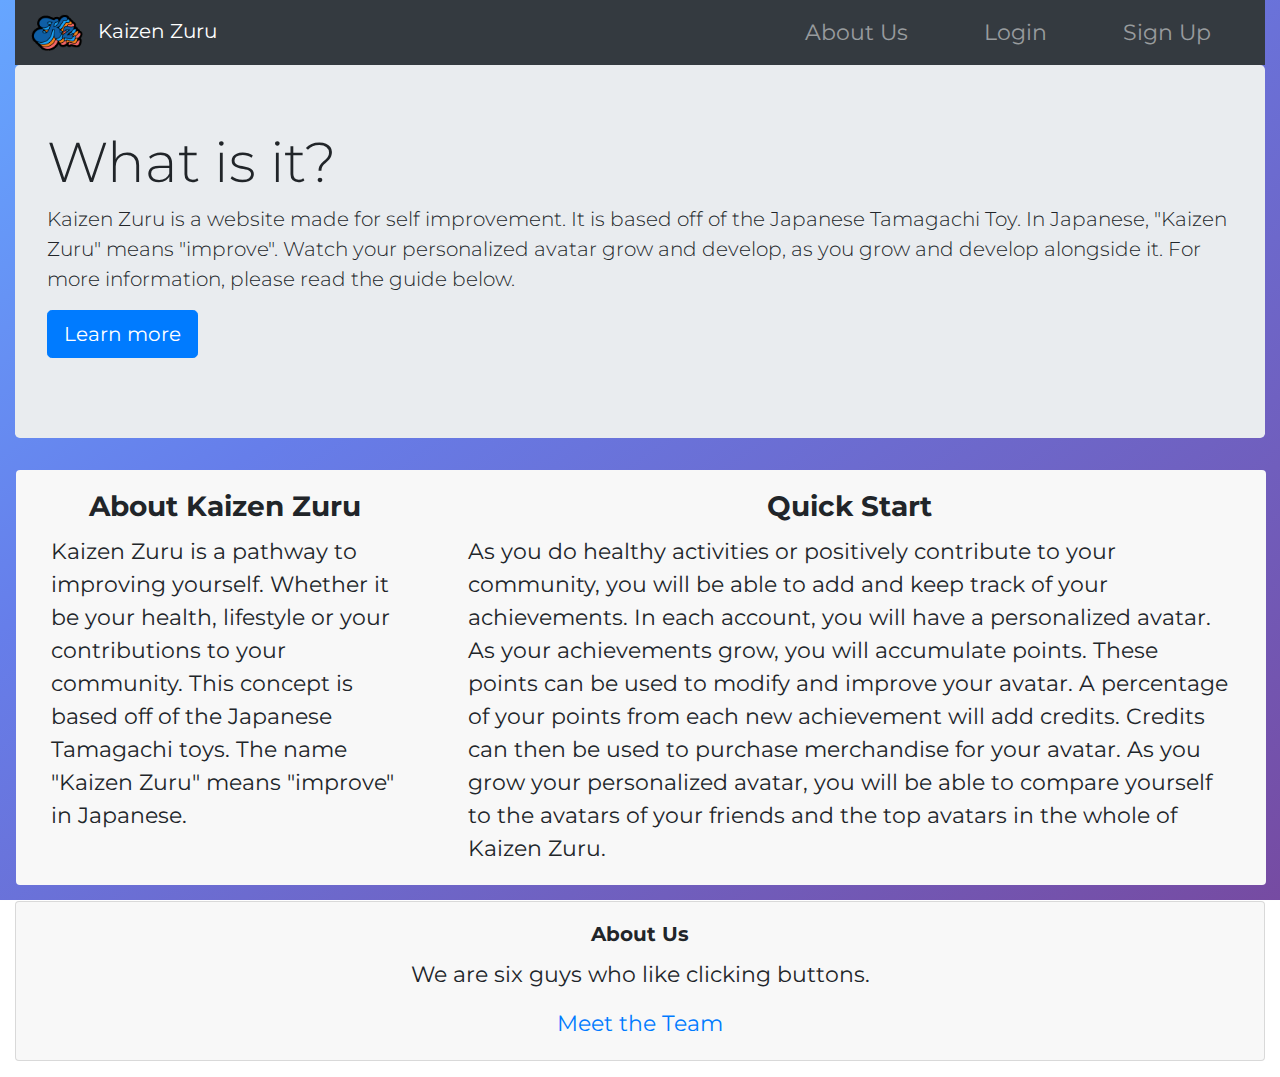
==== src/html/index.html @ 909e8c21 "Update index.html" ====
<!DOCTYPE html>
<html>
    <head>
        <meta charset="UTF-8">
        <meta name="viewport" content="width=device-width, initial-scale=1.0">
        <title>Kaizen Zuru Primary Page</title>
        <link rel="stylesheet" href="../css/bootstrap.css">
        <link href='https://fonts.googleapis.com/css?family=Montserrat' rel='stylesheet'>
        <link rel="stylesheet" type="text/css" href="../css/index.css">
    </head>
    
    <body id="grad1">
        <div class="container">
            <nav class="navbar navbar-expand-lg navbar-dark bg-dark">
                <a class="navbar-brand" href="#">
                    <img class="logo" src = "../images/kz_logo.png" alt = "logo">
                    Kaizen Zuru</a>
                
                <button class="navbar-toggler" type="button" data-toggle="collapse" data-target="#navbarSupportedContent">
                    <span class="navbar-toggler-icon"></span>
                </button>

                <div class="collapse navbar-collapse" id="navbarSupportedContent">
                    <ul class="navbar-nav ml-auto">
                        <li class="nav-item">
                            <a class="nav-link" href="#aboutUsSection">About Us</a>
                        </li>
                        <li class="nav-item">
                            <a class="nav-link" href="#">Login</a>
                        </li>
                        <li class="nav-item">
                            <a class="nav-link" href="#">Sign Up</a>
                        </li>
                    </ul>
                </div>
            </nav>

            <div class="jumbotron">
                <h1 class="display-4">What is it?</h1>
                <p class="lead">Kaizen Zuru is a website made for self improvement. It is based off of the Japanese Tamagachi Toy.
                    In Japanese, "Kaizen Zuru" means "improve". Watch your personalized avatar grow and develop, as you
                    grow and develop alongside it. For more information, please read the guide below.</p>
            
                <p class="lead">
                    <a class="btn btn-primary btn-lg" href="#" role="button">Learn more</a>
                </p>
            </div>
            <div class="row row1 rounded">
                <div class="col-lg-4 d-flex align-items-stretch">
                    <div class="card akzCard">
                        <div class="card-body text-center">
                            <h5 class="card-title" style = "font-size:125%;"><strong>About Kaizen Zuru</strong></h5>
                            <p class="card-text text-left">Kaizen Zuru is a pathway to improving yourself. Whether it be your health, lifestyle or
                                your contributions to your community. This concept is based off of the Japanese Tamagachi toys.
                                The name "Kaizen Zuru" means "improve" in Japanese.</p>
                        </div>
                    </div>
                </div>
                <div class="col d-flex align-items-stretch">
                    <div class="card qsCard">
                        <div class="card-body text-center">
                            <h5 class="card-title" style="font-size: 125%;"><strong>Quick Start</strong></h5>
                            <p class="card-text text-left">As you do healthy activities or positively contribute to your community, 
                                you will be able to add and keep track of your achievements. In each account, you will have 
                                a personalized avatar. As your achievements grow, you will accumulate points. These points 
                                can be used to modify and improve your avatar. A percentage of your points from each new 
                                achievement will add credits. Credits can then be used to purchase merchandise for your avatar.
                                As you grow your personalized avatar, you will be able to compare yourself to the avatars of your 
                                friends and the top avatars in the whole of Kaizen Zuru.</p>
                        </div>
                    </div>
                </div>
            </div>
            <p></p>
            <div class="row">
                <div class="col">
                    <div class="card">
                        <div class="card-body text-center">
                            <h5 id="aboutUsSection" class="card-title"><strong>About Us</strong></h5>
                            <p class="card-text">We are six guys who like clicking buttons.</p>
                            <a href="#" class="card-link">Meet the Team</a>
                        </div>
                    </div>
                </div>
            </div>
        </div>
        <p></p>

        <!--<script src="../js/jquery.min.js"></script>
        <script src="../js/popper.min.js"></script>-->
        <script src="https://code.jquery.com/jquery-3.4.1.slim.min.js" integrity="sha384-J6qa4849blE2+poT4WnyKhv5vZF5SrPo0iEjwBvKU7imGFAV0wwj1yYfoRSJoZ+n" crossorigin="anonymous"></script>
        <script src="https://cdn.jsdelivr.net/npm/popper.js@1.16.0/dist/umd/popper.min.js" integrity="sha384-Q6E9RHvbIyZFJoft+2mJbHaEWldlvI9IOYy5n3zV9zzTtmI3UksdQRVvoxMfooAo" crossorigin="anonymous"></script>
        <script src="../js/bootstrap.min.js"></script>
    </body>
</html>
---- src/css/index.css ----
html, body {
    margin:0;
    padding:0;
}
body {
    font-family: 'Montserrat';font-size: 22px;
}
#grad1 {
    /*background: rgb(102,166,255) no-repeat center center fixed;*/
    background-size: cover;
    /*background:url(https://i.pinimg.com/originals/01/fc/e0/01fce0562f8a94a727781d572619c4da.jpg) no-repeat center center fixed;*/
    -webkit-background-size: cover;
    -moz-background-size: cover;
    -o-background-size: cover;
    background: linear-gradient(to bottom right, rgba(102,166,255,1) 0%, rgba(102,126,234,1) 35%, 
    rgba(118,75,162,1) 100%) no-repeat center center fixed;
}

.logo{
    width: 15%;
    height: 15%;
    padding-right: 10px;
}

@media (min-width: 1200px) {
    .container{
        max-width: 100%;
   }
}
.navbar-nav > li{
    padding-left:30px;
    padding-right:30px;
  }

.row1 {
    margin-left: 0.1%;
    width:100%;
    background-color: rgb(248, 248, 248);
}

.card {
    background-color: rgb(248, 248, 248);
}

.akzCard {
    border: none;
}

.qsCard {
    border: none;
}
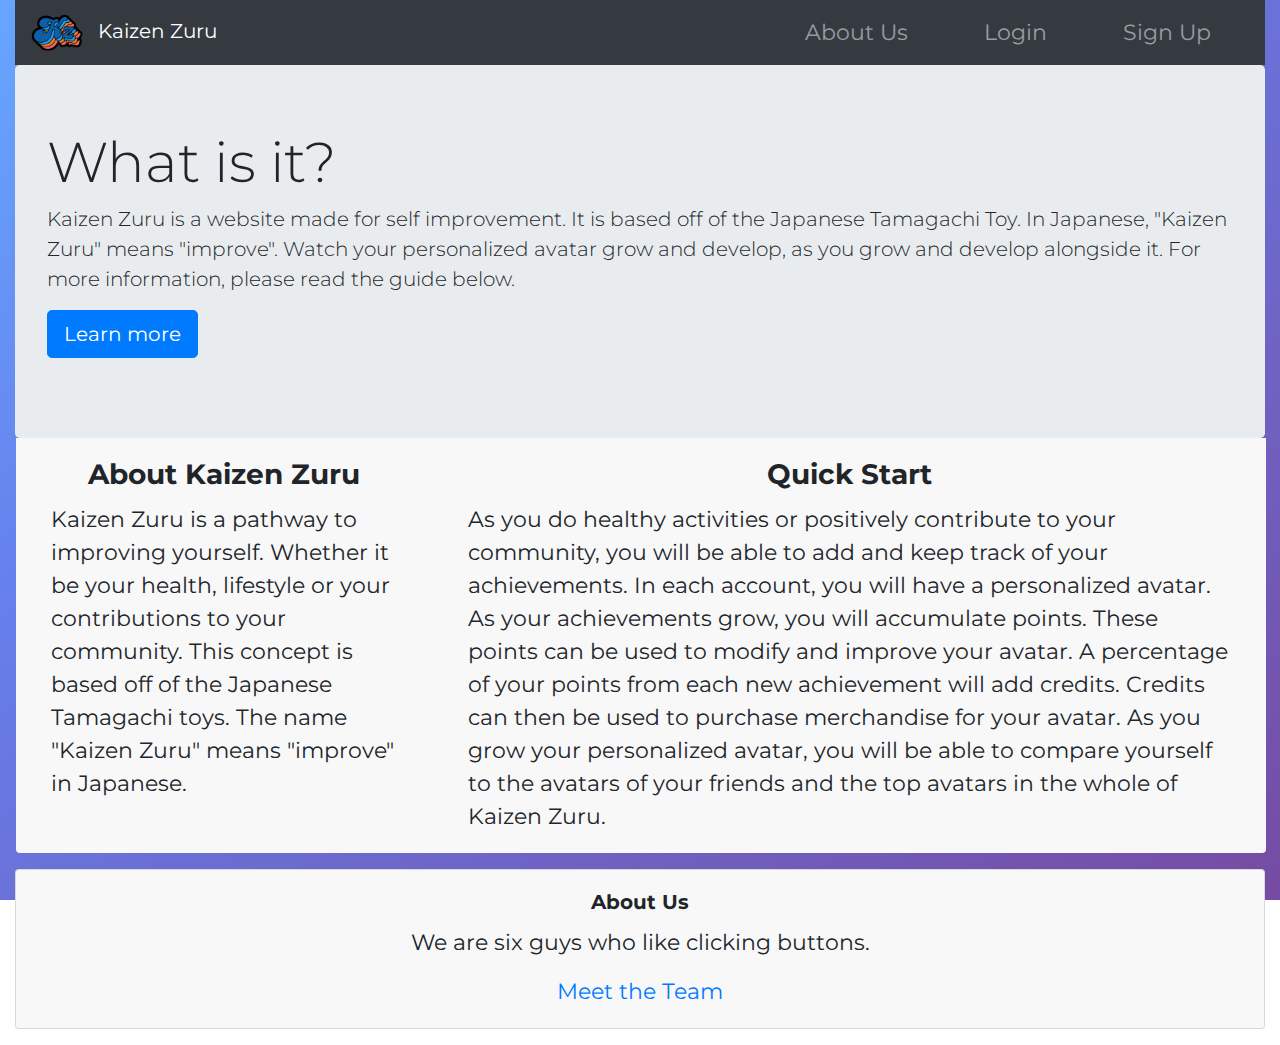
==== commit 747e7bb1: "joined jumbotron and row1" ====
--- a/src/html/index.html
+++ b/src/html/index.html
@@ -8,7 +8,7 @@
         <link href='https://fonts.googleapis.com/css?family=Montserrat' rel='stylesheet'>
         <link rel="stylesheet" type="text/css" href="../css/index.css">
     </head>
-    
+
     <body id="grad1">
         <div class="container">
             <nav class="navbar navbar-expand-lg navbar-dark bg-dark">
@@ -35,7 +35,7 @@
                 </div>
             </nav>
 
-            <div class="jumbotron">
+            <div class="jumbotron jumbotron1">
                 <h1 class="display-4">What is it?</h1>
                 <p class="lead">Kaizen Zuru is a website made for self improvement. It is based off of the Japanese Tamagachi Toy.
                     In Japanese, "Kaizen Zuru" means "improve". Watch your personalized avatar grow and develop, as you
@@ -45,7 +45,7 @@
                     <a class="btn btn-primary btn-lg" href="#" role="button">Learn more</a>
                 </p>
             </div>
-            <div class="row row1 rounded">
+            <div class="row row1 rounded-bottom">
                 <div class="col-lg-4 d-flex align-items-stretch">
                     <div class="card akzCard">
                         <div class="card-body text-center">
--- a/src/css/index.css
+++ b/src/css/index.css
@@ -32,8 +32,13 @@
     padding-right:30px;
   }
 
+.jumbotron1 {
+    margin-bottom: 0;
+}
+
 .row1 {
-    margin-left: 0.1%;
+    margin-top: 0;
+    margin-left: 0.07%;
     width:100%;
     background-color: rgb(248, 248, 248);
 }
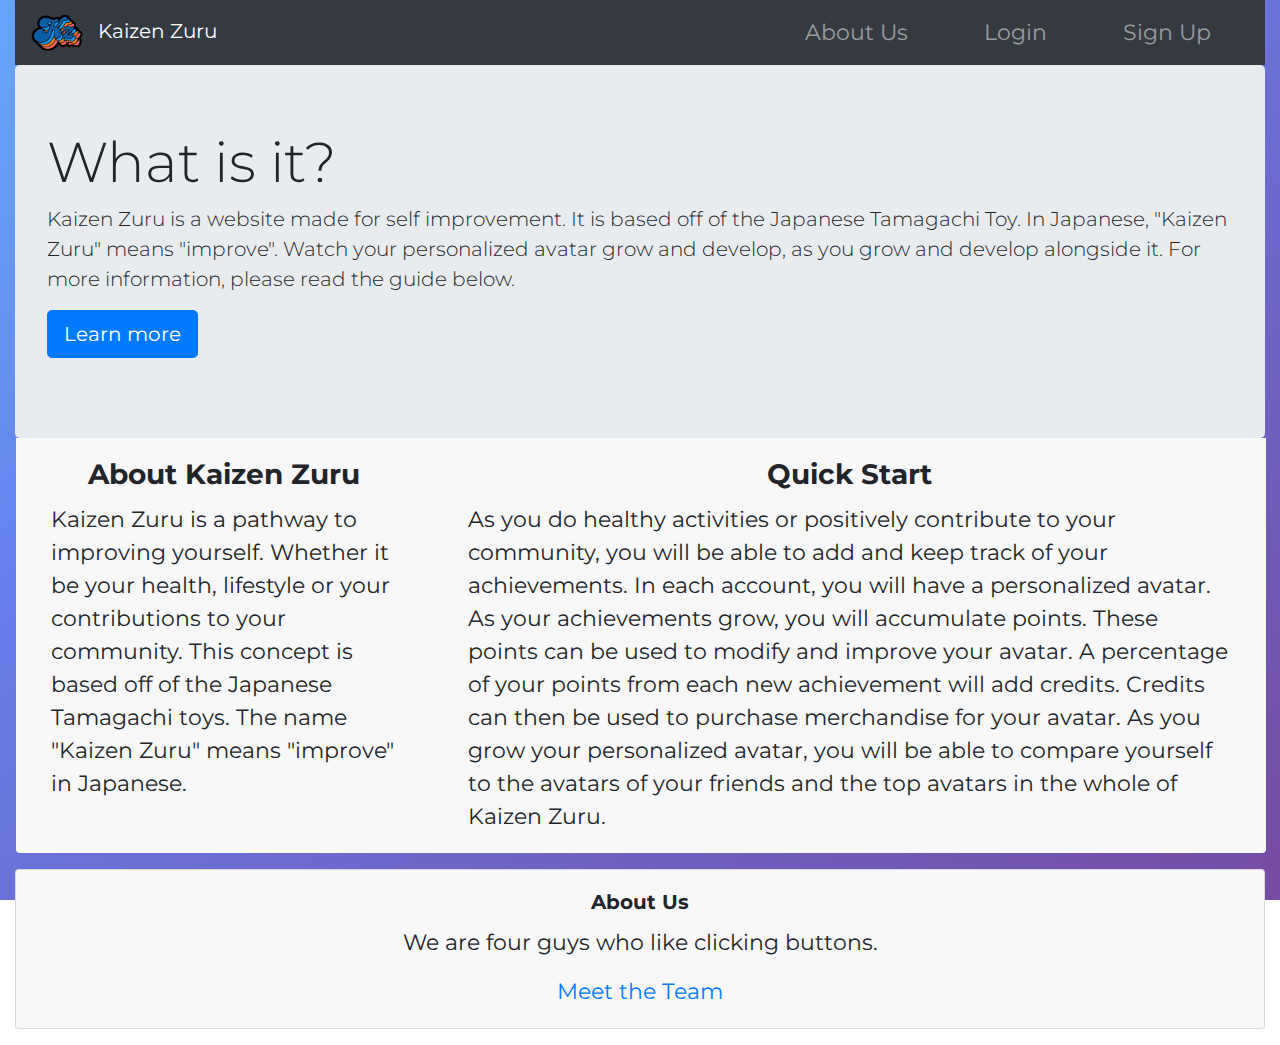
==== commit e6160591: "Update index.html" ====
--- a/src/html/index.html
+++ b/src/html/index.html
@@ -8,7 +8,6 @@
         <link href='https://fonts.googleapis.com/css?family=Montserrat' rel='stylesheet'>
         <link rel="stylesheet" type="text/css" href="../css/index.css">
     </head>
-
     <body id="grad1">
         <div class="container">
             <nav class="navbar navbar-expand-lg navbar-dark bg-dark">
@@ -26,7 +25,7 @@
                             <a class="nav-link" href="#aboutUsSection">About Us</a>
                         </li>
                         <li class="nav-item">
-                            <a class="nav-link" href="#">Login</a>
+                            <a class="nav-link" href="#loginModal">Login</a>
                         </li>
                         <li class="nav-item">
                             <a class="nav-link" href="#">Sign Up</a>
@@ -77,7 +76,7 @@
                     <div class="card">
                         <div class="card-body text-center">
                             <h5 id="aboutUsSection" class="card-title"><strong>About Us</strong></h5>
-                            <p class="card-text">We are six guys who like clicking buttons.</p>
+                            <p class="card-text">We are four guys who like clicking buttons.</p>
                             <a href="#" class="card-link">Meet the Team</a>
                         </div>
                     </div>
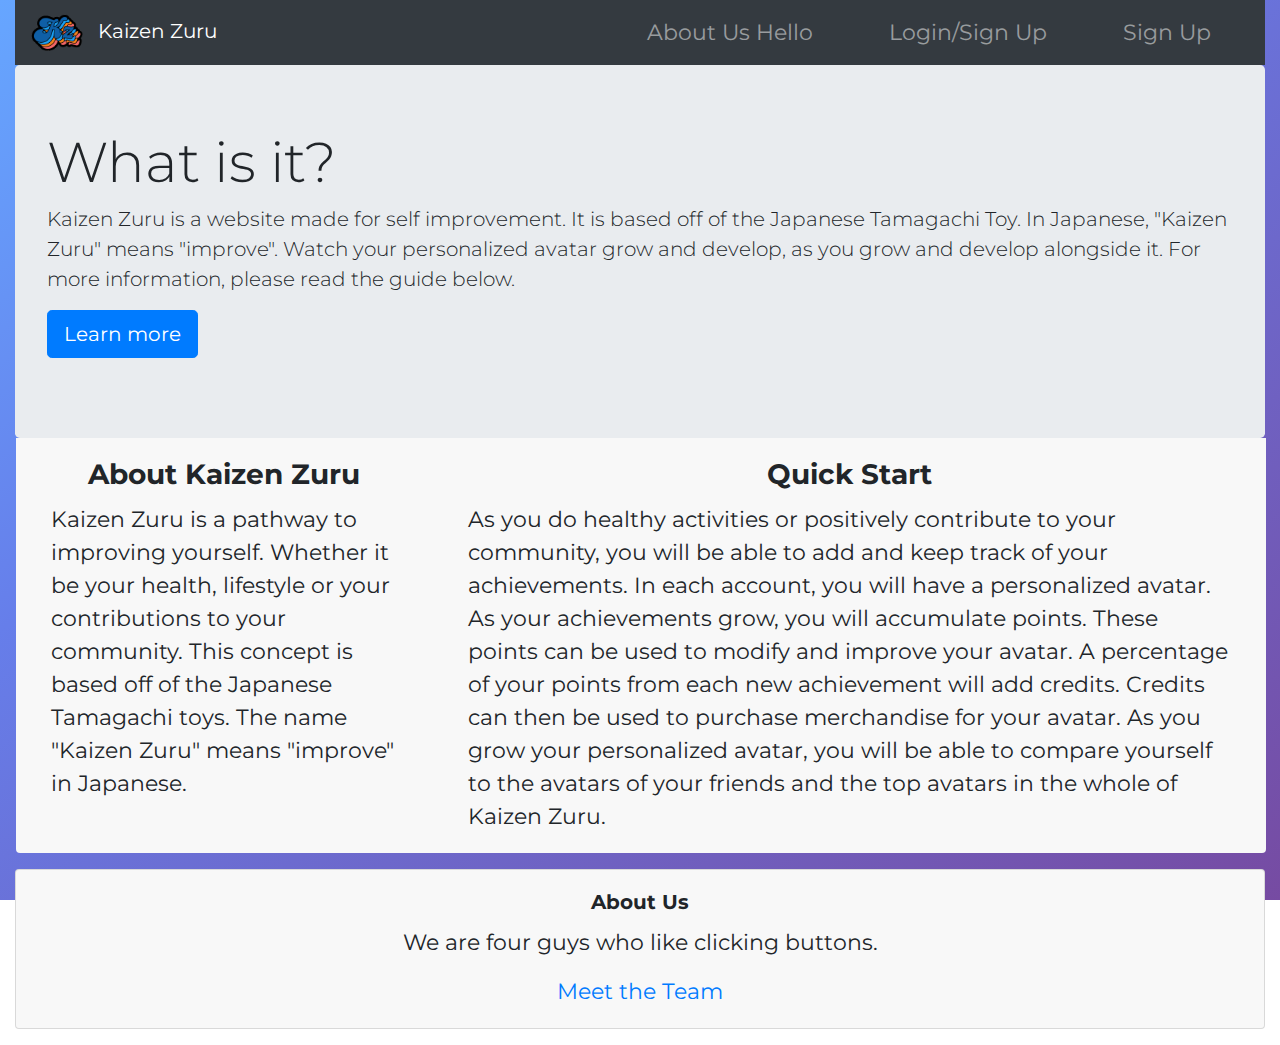
==== commit 772d6730: "Update index.html" ====
--- a/src/html/index.html
+++ b/src/html/index.html
@@ -9,7 +9,12 @@
         <link rel="stylesheet" type="text/css" href="../css/index.css">
     </head>
     <body id="grad1">
+
+
+
+        <!--creates bootstrap container-->
         <div class="container">
+            <!--sets up nav bar-->
             <nav class="navbar navbar-expand-lg navbar-dark bg-dark">
                 <a class="navbar-brand" href="#">
                     <img class="logo" src = "../images/kz_logo.png" alt = "logo">
@@ -22,18 +27,25 @@
                 <div class="collapse navbar-collapse" id="navbarSupportedContent">
                     <ul class="navbar-nav ml-auto">
                         <li class="nav-item">
-                            <a class="nav-link" href="#aboutUsSection">About Us</a>
+                            <!--scrolls to about us section-->
+                            <a class="nav-link" href="#aboutUsSection">About Us Hello</a>
                         </li>
                         <li class="nav-item">
-                            <a class="nav-link" href="#loginModal">Login</a>
+                            <!--opens modal login form-->
+                            <a class="nav-link trigger-btn" href="#loginModal" data-toggle="modal">Login/Sign Up</a>
                         </li>
                         <li class="nav-item">
-                            <a class="nav-link" href="#">Sign Up</a>
+                            <!--redirects to signup page-->
+                            <a class="nav-link" href="../html/signUp.html">Sign Up</a>
                         </li>
                     </ul>
                 </div>
             </nav>
 
+
+
+
+            <!--sets up jumbotron-->
             <div class="jumbotron jumbotron1">
                 <h1 class="display-4">What is it?</h1>
                 <p class="lead">Kaizen Zuru is a website made for self improvement. It is based off of the Japanese Tamagachi Toy.
@@ -41,7 +53,7 @@
                     grow and develop alongside it. For more information, please read the guide below.</p>
             
                 <p class="lead">
-                    <a class="btn btn-primary btn-lg" href="#" role="button">Learn more</a>
+                    <a class="btn btn-primary btn-lg" href="#aboutUsSection" role="button">Learn more</a>
                 </p>
             </div>
             <div class="row row1 rounded-bottom">
@@ -71,7 +83,7 @@
                 </div>
             </div>
             <p></p>
-            <div class="row">
+            <div class="row row2">
                 <div class="col">
                     <div class="card">
                         <div class="card-body text-center">
@@ -82,8 +94,53 @@
                     </div>
                 </div>
             </div>
+
+
+
+
+
+            <!--sets up login modal form-->
+            <!--Get sign in with google up and running: https://developers.google.com/identity/sign-in/web-->
+            <div id="loginModal" class="modal fade">
+                <div class="modal-dialog modal-login">
+                    <div class="modal-content">
+                        <!--form action chooses where to send form information-->
+                        <!--onsubmit opens next page(home page) in new tab-->
+                        <form action="/action_page.php" method="post" onsubmit="window.open('../html/index.html')">
+                            <div class="modal-header">				
+                                <h4 class="modal-title">Login</h4>
+                                <button type="button" class="close" data-dismiss="modal" aria-hidden="true">&times;</button>
+                            </div>
+                            <div class="modal-body">				
+                                <div class="form-group">
+                                    <label id ="usernameLabel">Username</label>
+                                    <input type="text" class="form-control" required="required">
+                                </div>
+                                <div class="form-group">
+                                    <div class="clearfix">
+                                        <label id = "passwordLabel">Password</label>
+                                        <a id="forgotPassword" href="#" class="pull-right text-muted"><small>Forgot Password?</small></a>
+                                    </div>
+                                    
+                                    <input type="password" class="form-control" required="required">
+                                </div>
+                            </div>
+                            <div class="modal-footer">
+                                <label class="clearfix pull-left">Don't have an account?</label>
+                                <a id="signUpLink" href="../html/signUp.html" class="clearfix text-muted pull-left">Sign Up</a>
+                                <label class="checkbox-inline pull-left"><input type="checkbox"> Remember me</label>
+                                <input type="submit" class="btn btn-primary pull-right" value="Login">
+                            </div>
+                        </form>
+                    </div>
+                </div>
+            </div>
         </div>
         <p></p>
+
+
+
+
 
         <!--<script src="../js/jquery.min.js"></script>
         <script src="../js/popper.min.js"></script>-->
--- a/src/css/index.css
+++ b/src/css/index.css
@@ -53,4 +53,85 @@
 
 .qsCard {
     border: none;
+}
+
+.modal-login {
+    width: 320px;
+}
+.modal-login .modal-content {
+    border-radius: 1px;
+    border: none;
+}
+.modal-login .modal-header {
+    position: relative;
+    justify-content: center;
+    background: #f2f2f2;
+}
+.modal-login .modal-body {
+    padding: 30px;
+}
+.modal-login .modal-footer {
+    background: #f2f2f2;
+}
+.modal-login h4 {
+    text-align: center;
+    font-size: 26px;
+}
+.modal-login label {
+    font-weight: normal;
+    font-size: 13px;
+}
+.modal-login .form-control, .modal-login .btn {
+    min-height: 38px;
+    border-radius: 2px; 
+}
+.modal-login .hint-text {
+    text-align: center;
+}
+.modal-login .close {
+    position: absolute;
+    top: 15px;
+    right: 15px;
+}
+.modal-login .checkbox-inline {
+    margin-top: 12px;
+}
+.modal-login input[type="checkbox"]{
+    margin-top: 2px;
+}
+.modal-login .btn {
+    min-width: 100px;
+    background: #3498db;
+    border: none;
+    line-height: normal;
+}
+.modal-login .btn:hover, .modal-login .btn:focus {
+    background: #248bd0;
+}
+.modal-login .hint-text a {
+    color: #999;
+}
+
+.trigger-btn {
+    display: inline-block;
+}
+
+.modal.show .modal-dialog {
+    -webkit-transform: translate(0,-50%);
+    -o-transform: translate(0,-50%);
+    transform: translate(0,-50%);
+    top: 50%;
+    margin: 0 auto;
+}
+
+#forgotPassword {
+    font-size: 12pt;
+}
+
+#usernameLabel{
+    font-size: 16pt;
+}
+
+#passwordLabel{
+    font-size: 16pt;
 }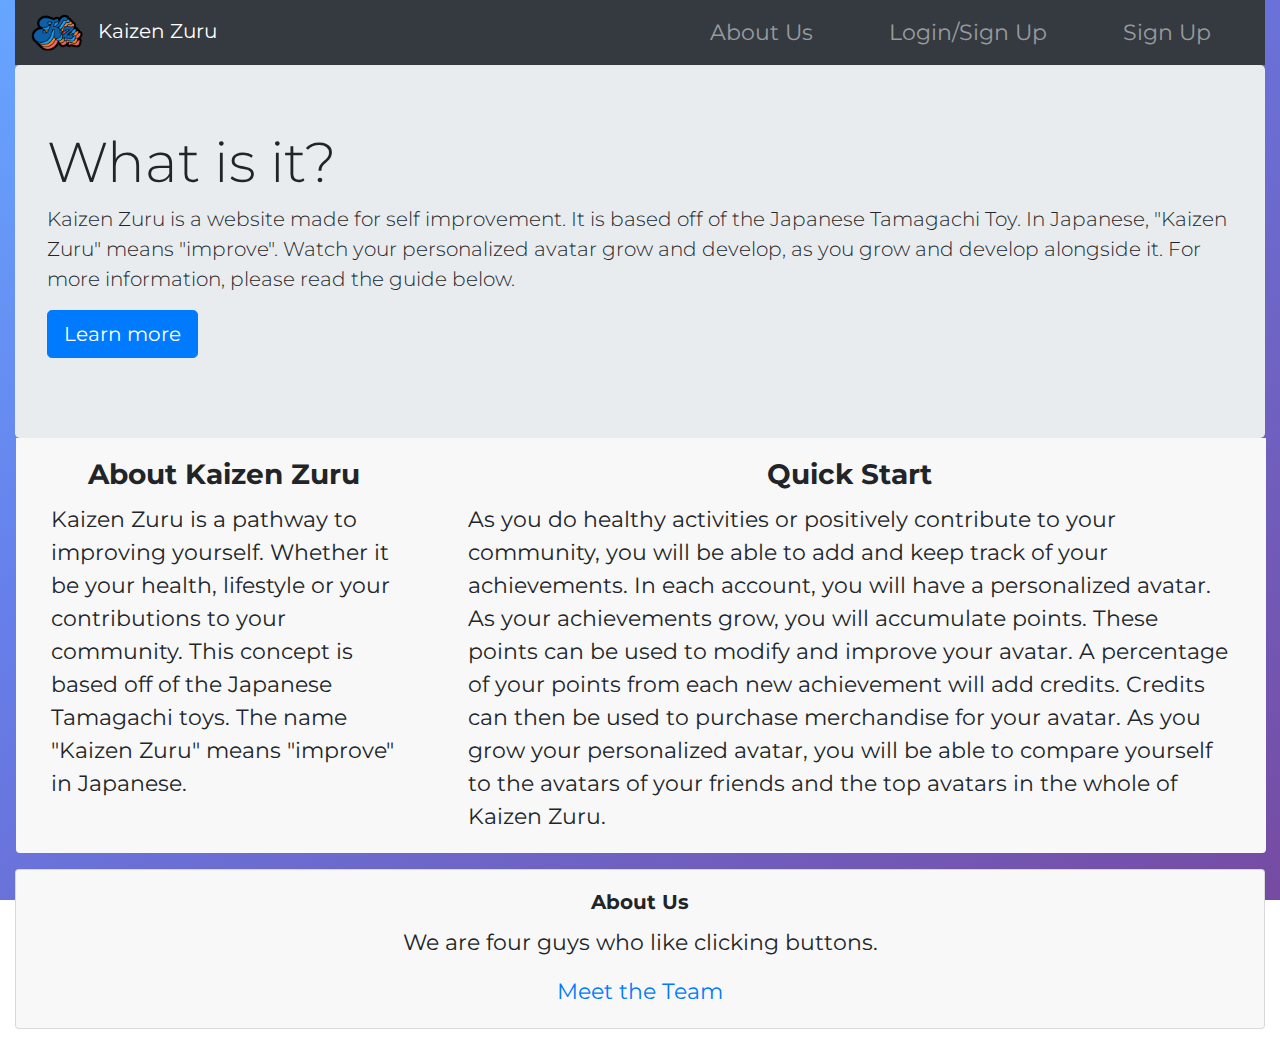
==== commit 56a73481: "made fixes on alerts" ====
--- a/src/html/index.html
+++ b/src/html/index.html
@@ -28,7 +28,7 @@
                     <ul class="navbar-nav ml-auto">
                         <li class="nav-item">
                             <!--scrolls to about us section-->
-                            <a class="nav-link" href="#aboutUsSection">About Us Hello</a>
+                            <a class="nav-link" href="#aboutUsSection">About Us</a>
                         </li>
                         <li class="nav-item">
                             <!--opens modal login form-->
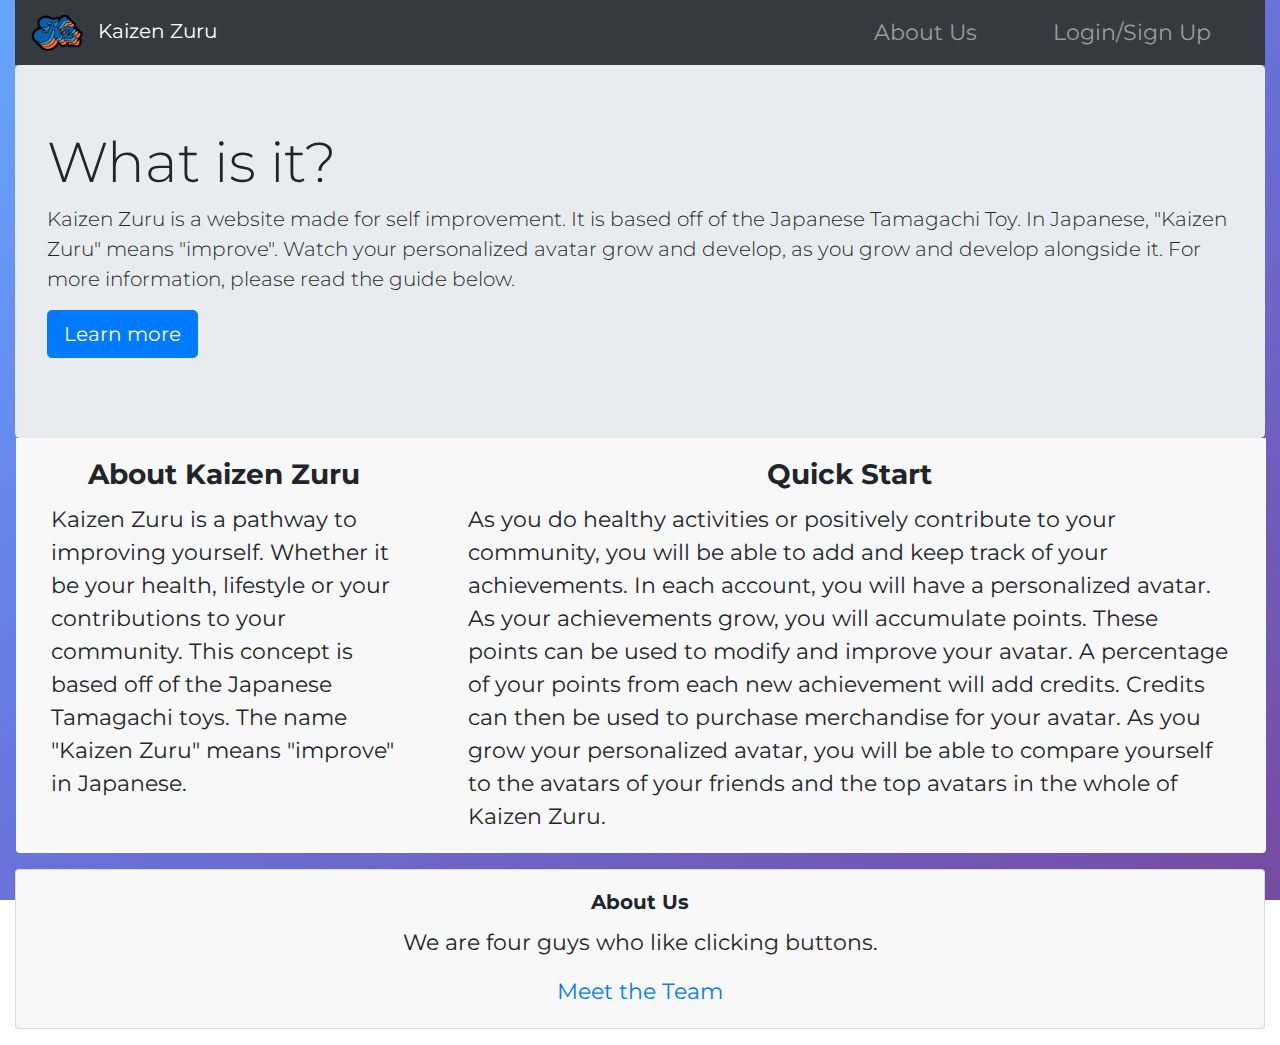
==== commit 0425cf50: "trial 2 to fix signup alert system" ====
--- a/src/html/index.html
+++ b/src/html/index.html
@@ -33,10 +33,6 @@
                         <li class="nav-item">
                             <!--opens modal login form-->
                             <a class="nav-link trigger-btn" href="#loginModal" data-toggle="modal">Login/Sign Up</a>
-                        </li>
-                        <li class="nav-item">
-                            <!--redirects to signup page-->
-                            <a class="nav-link" href="../html/signUp.html">Sign Up</a>
                         </li>
                     </ul>
                 </div>
